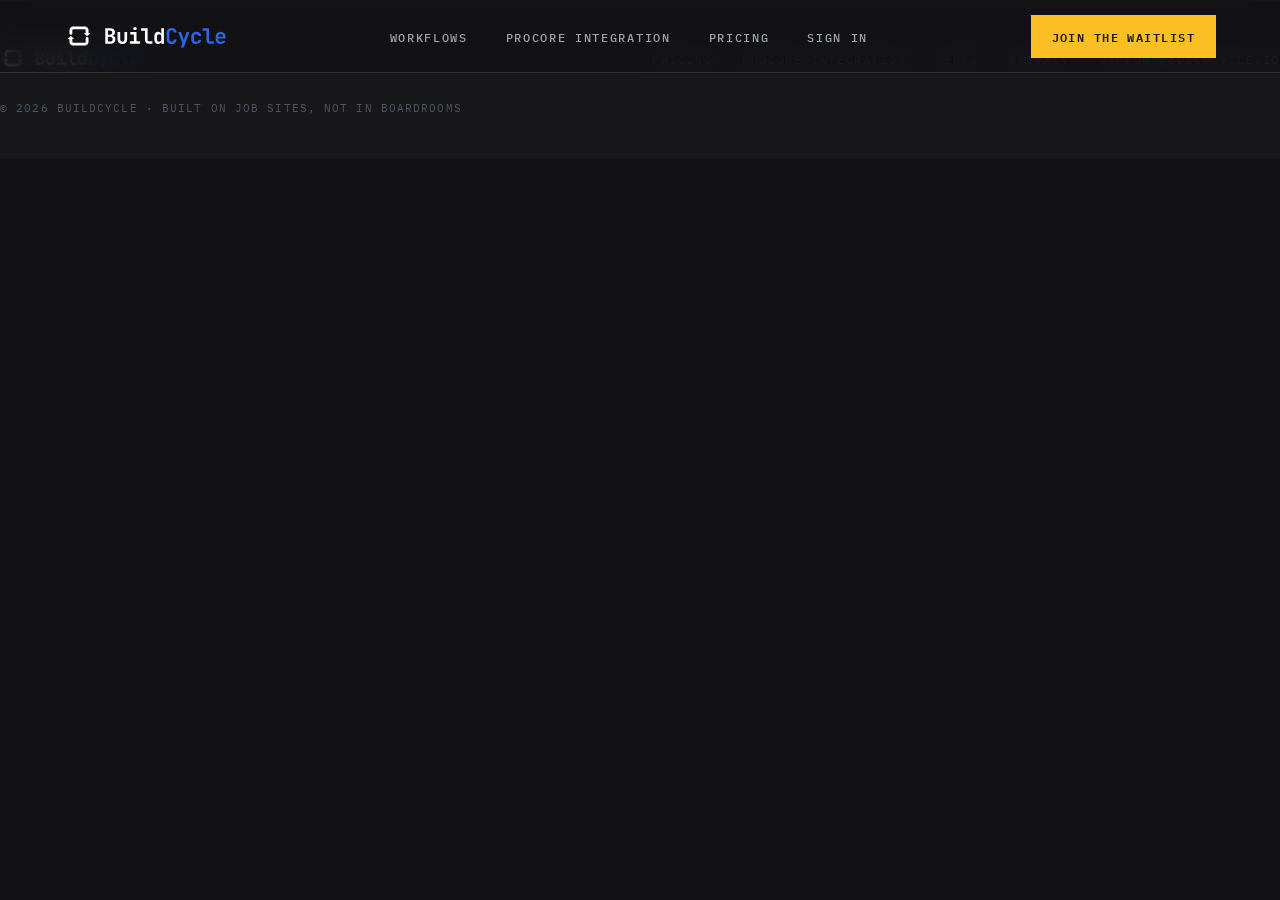
==== _shell.html @ 66adfe09 "site: disable public signup — trial CTAs -> waitlist (#updates) Not ready for public signups (no pri" ====
<!DOCTYPE html>
<!-- ==========================================================================
  BUILDCYCLE SITE SHELL — copy this file to start any sibling page
  (pricing.html, procore-integration.html, terms.html, privacy.html, …)

  HOW TO USE
  1. Copy this file and rename it (e.g. pricing.html).
  2. Replace <title>, meta description, and og:title / og:description.
  3. Replace everything between the PAGE CONTENT markers.
  4. Leave the head block, <header>, <footer>, and the bottom <script> as-is —
     they are shared chrome and must stay identical across pages.

  DESIGN RULES (system of record: _direction-b-reference.html + styles.css)
  - Anything on solid yellow (--yellow) uses --ink (#1C1C1E). Never white.
  - Hazard stripes (.hazard) are used sparingly — not a general divider.
  - Display type: Big Shoulders 800/900, uppercase. Stencil (Saira Stencil
    One) only for stamps/numbers. Mono (IBM Plex Mono) for tags and nav.
  - Dark sections: .sec-dark.sec-pad — light sections: .sec-concrete.sec-pad
  - Section headers: .sec-head (add .sec-head--dark on dark backgrounds).
  - First section needs top padding clear of the fixed 72px header, e.g.
    style="padding-top: calc(var(--nav-h) + 64px)" or use a hero-style block.
========================================================================== -->
<html lang="en">
<head>
<meta charset="UTF-8">
<meta name="viewport" content="width=device-width, initial-scale=1.0">

<!-- PER-PAGE: title + descriptions -->
<title>PAGE TITLE — BuildCycle</title>
<meta name="description" content="PAGE DESCRIPTION">
<meta property="og:title" content="PAGE TITLE — BuildCycle">
<meta property="og:description" content="PAGE DESCRIPTION">
<meta property="og:type" content="website">

<!-- SHARED: fonts + stylesheet (do not modify) -->
<link rel="preconnect" href="https://fonts.googleapis.com">
<link rel="preconnect" href="https://fonts.gstatic.com" crossorigin>
<link href="https://fonts.googleapis.com/css2?family=Big+Shoulders:opsz,wght@10..72,500;10..72,700;10..72,800;10..72,900&family=Archivo:ital,wght@0,400;0,500;0,600;0,700;1,400&family=IBM+Plex+Mono:wght@400;500;600&family=Saira+Stencil+One&display=swap" rel="stylesheet">
<link rel="stylesheet" href="/styles.css">

<!-- PER-PAGE: small page-specific styles only; shared styles go in styles.css
<style>
</style>
-->
<link rel="icon" type="image/png" sizes="32x32" href="/favicon-32.png">
<link rel="icon" type="image/png" sizes="16x16" href="/favicon-16.png">
<link rel="icon" type="image/svg+xml" href="/favicon.svg">
<link rel="shortcut icon" href="/favicon.ico">
<link rel="apple-touch-icon" sizes="180x180" href="/apple-touch-icon.png">
<link rel="manifest" href="/site.webmanifest">
<meta name="theme-color" content="#15171A">
</head>
<body>

<!-- ================= SHARED NAV (do not modify) ================= -->
<header>
  <div class="wrap nav">
    <a class="wordmark" href="/"><img src="/assets/buildcycle-inverse.svg" alt="BuildCycle"></a>
    <ul class="nav-links">
      <li><a href="/#work">Workflows</a></li>
      <li><a href="/procore-integration.html">Procore Integration</a></li>
      <li><a href="/pricing.html">Pricing</a></li>
      <li><a href="https://app.buildcycle.io">Sign in</a></li>
    </ul>
    <a class="nav-cta" href="/#updates">Join the waitlist</a>
    <button class="nav-burger" type="button" aria-expanded="false" aria-controls="nav-menu" aria-label="Menu">Menu</button>
  </div>
  <ul class="nav-menu" id="nav-menu">
    <li><a href="/#work">Workflows</a></li>
    <li><a href="/procore-integration.html">Procore Integration</a></li>
    <li><a href="/pricing.html">Pricing</a></li>
    <li><a href="https://app.buildcycle.io">Sign in</a></li>
  </ul>
</header>

<!-- PAGE CONTENT -->
<!-- Replace this block. Example skeleton:

<section class="sec-dark sec-pad" style="padding-top: calc(var(--nav-h) + 80px);">
  <div class="wrap">
    <div class="sec-head sec-head--dark rv in">
      <div>
        <span class="tag"><b>SEC. 01</b> &nbsp;/&nbsp; Eyebrow text</span>
        <h2>Page heading.<br><span class="pale">Outlined line.</span></h2>
      </div>
      <p>Short side paragraph, ~36ch max.</p>
    </div>
    ... page body ...
  </div>
</section>

-->
<!-- /PAGE CONTENT -->

<!-- ================= SHARED FOOTER (do not modify) ================= -->
<footer>
  <div class="wrap foot">
    <a class="wordmark" href="/"><img src="/assets/buildcycle-inverse.svg" alt="BuildCycle"></a>
    <ul class="foot-links">
      <li><a href="/pricing.html">Pricing</a></li>
      <li><a href="/procore-integration.html">Procore Integration</a></li>
      <li><a href="/terms.html">Terms</a></li>
      <li><a href="/privacy.html">Privacy</a></li>
      <li><a href="mailto:support@buildcycle.io">support@buildcycle.io</a></li>
    </ul>
    <span class="foot-legal">&copy; 2026 BuildCycle &middot; Built on job sites, not in boardrooms</span>
  </div>
</footer>

<!-- ================= SHARED JS: reveals + mobile nav (do not modify) ================= -->
<script>
// Scroll reveals — add class="rv" (+ rv-d1/d2/d3 for stagger) to elements
const io = new IntersectionObserver((entries) => {
  for (const e of entries) if (e.isIntersecting) { e.target.classList.add('in'); io.unobserve(e.target); }
}, { threshold: 0.15, rootMargin: '0px 0px -40px 0px' });
document.querySelectorAll('.rv:not(.in)').forEach(el => io.observe(el));

// Mobile nav
const burger = document.querySelector('.nav-burger');
const menu = document.getElementById('nav-menu');
burger.addEventListener('click', () => {
  const open = menu.classList.toggle('open');
  burger.setAttribute('aria-expanded', String(open));
});
menu.addEventListener('click', (e) => {
  if (e.target.tagName === 'A') { menu.classList.remove('open'); burger.setAttribute('aria-expanded', 'false'); }
});
</script>

</body>
</html>
---- styles.css ----
/* ==========================================================================
   BUILDCYCLE MARKETING SITE — SHARED STYLESHEET
   Design system of record: _direction-b-reference.html ("Hi-Vis")
   Near-black steel · one hazard-yellow punch · stamped status plates
   Big Shoulders (display) · Archivo (body) · IBM Plex Mono (tags) ·
   Saira Stencil One (stamps — sparing)
   RULE: anything sitting on solid yellow uses --ink (#1C1C1E). Never white.
   ========================================================================== */

/* ---------------------------------------------------------------- tokens */
:root{
  /* hi-vis punch */
  --yellow:      #FBBF24;
  --yellow-hot:  #FDE047;
  --amber:       #F59E0B;

  /* drafting blue — brand accent (Procore / integration) */
  --blue:        #2D64E8;
  --blue-dark:   #1E4FC4;

  /* steel grays */
  --steel:       #374151;
  --steel-light: #4B5563;
  --steel-dark:  #1F2937;
  --grey-mid:    #9CA3AF;

  /* near-blacks + lights */
  --ink:         #1C1C1E;   /* the only text color allowed on solid yellow */
  --black:       #121214;
  --black-soft:  #18181B;
  --concrete:    #ECECE8;
  --concrete-lt: #F5F5F1;
  --paper:       #FFFFFF;
  --bone:        #E7E5E0;

  /* semantic */
  --ok-green:    #4ADE80;
  --hairline-d:  rgba(255,255,255,.12);
  --hairline-l:  rgba(28,28,30,.14);

  /* type stacks */
  --disp:    "Big Shoulders", sans-serif;
  --body:    "Archivo", sans-serif;
  --mono:    "IBM Plex Mono", monospace;
  --stencil: "Saira Stencil One", sans-serif;

  /* layout */
  --gutter: clamp(20px, 5vw, 80px);
  --maxw: 1320px;
  --nav-h: 72px;
}

/* ---------------------------------------------------------------- base */
*{ margin:0; padding:0; box-sizing:border-box; }
html{ scroll-behavior:smooth; }
body{
  font-family: var(--body);
  background: var(--black);
  color: var(--bone);
  -webkit-font-smoothing: antialiased;
  text-rendering: optimizeLegibility;
  overflow-x: hidden;
}
::selection{ background: var(--yellow); color: var(--ink); }
img{ max-width:100%; display:block; }
[id]{ scroll-margin-top: calc(var(--nav-h) + 16px); }

a:focus-visible, button:focus-visible, input:focus-visible{
  outline: 2px solid var(--yellow);
  outline-offset: 3px;
}

.wrap{ max-width: var(--maxw); margin: 0 auto; padding: 0 var(--gutter); }

/* ---------------------------------------------------------------- type */
h1, .h1{
  font-family: var(--disp);
  font-weight: 900;
  font-size: clamp(48px, 8.6vw, 132px);
  line-height: .9;
  letter-spacing: .005em;
  text-transform: uppercase;
  color: #fff;
}
h2, .h2{
  font-family: var(--disp);
  font-weight: 900;
  font-size: clamp(40px, 5.6vw, 84px);
  line-height: .92;
  text-transform: uppercase;
  letter-spacing: .005em;
  color: var(--ink);
}
h2 .pale, .h2 .pale{ color: transparent; -webkit-text-stroke: 1.6px var(--steel); }
h3, .h3{
  font-family: var(--disp);
  font-weight: 800;
  font-size: 31px;
  line-height: 1;
  text-transform: uppercase;
  letter-spacing: .02em;
}

/* mono tag / eyebrow */
.tag{
  font-family: var(--mono);
  font-size: 11px;
  font-weight: 600;
  letter-spacing: .22em;
  text-transform: uppercase;
}

/* mono microcopy with yellow diamond bullet */
.micro{
  font-family: var(--mono);
  font-size: 12px; letter-spacing: .1em; text-transform: uppercase;
  color: var(--grey-mid);
  display:flex; align-items:center; gap:9px;
}
.micro::before{
  content:""; width: 7px; height: 7px; background: var(--yellow);
  transform: rotate(45deg); flex: none;
}

/* ------------------------------------------------------ hazard trim */
/* Use sparingly: hero base edge + procore band. Not a general divider. */
.hazard{
  height: 10px;
  background: repeating-linear-gradient(
    -45deg,
    var(--yellow) 0 18px,
    var(--ink) 18px 36px
  );
}
.hazard--thin{ height: 6px; }

/* ================================================================== NAV */
header{
  position: fixed; inset: 0 0 auto 0; z-index: 100;
  background: rgba(18,18,20,.82);
  backdrop-filter: blur(14px);
  -webkit-backdrop-filter: blur(14px);
  border-bottom: 1px solid var(--hairline-d);
}
.nav{
  display:flex; align-items:center; justify-content:space-between;
  gap: 18px;
  height: var(--nav-h);
}
.wordmark{
  display:flex; align-items:center;
  text-decoration: none;
  line-height: 0;
}
.wordmark img{
  height: 30px; width: auto; display: block;
}
.nav-links{ display:flex; gap: 38px; list-style:none; align-items:center; }
.nav-links a{
  font-family: var(--mono);
  font-size: 12px; font-weight: 500;
  letter-spacing: .14em; text-transform: uppercase;
  color: var(--grey-mid); text-decoration: none;
  transition: color .18s ease;
}
.nav-links a:hover{ color: var(--yellow); }
.nav-cta{
  font-family: var(--mono); font-size: 12px; font-weight: 600;
  letter-spacing: .12em; text-transform: uppercase;
  color: var(--ink) !important;
  background: var(--yellow);
  padding: 11px 20px 10px;
  text-decoration: none;
  border: 1px solid var(--yellow);
  white-space: nowrap;
  transition: background .18s ease;
}
.nav-cta:hover{ background: var(--yellow-hot); }

/* mobile disclosure menu */
.nav-burger{
  display:none;
  background:none; border:1px solid var(--hairline-d);
  color:#fff; cursor:pointer;
  flex: none;
  width: 42px; height: 42px;
  font-size: 0;
  position: relative;
}
.nav-burger::before, .nav-burger::after{
  content:""; position:absolute; left: 11px; right: 11px; height: 2px;
  background: var(--yellow);
  transition: transform .2s ease, top .2s ease, bottom .2s ease;
}
.nav-burger::before{ top: 15px; }
.nav-burger::after{ bottom: 15px; }
.nav-burger[aria-expanded="true"]::before{ top: 19px; transform: rotate(45deg); }
.nav-burger[aria-expanded="true"]::after{ bottom: 21px; transform: rotate(-45deg); }
.nav-menu{
  display:none;
  border-top: 1px solid var(--hairline-d);
  background: var(--black-soft);
  list-style:none;
  padding: 8px 0 14px;
}
.nav-menu.open{ display:block; }
.nav-menu a{
  display:block;
  font-family: var(--mono); font-size: 13px; font-weight: 500;
  letter-spacing: .14em; text-transform: uppercase;
  color: var(--bone); text-decoration:none;
  padding: 14px var(--gutter);
  border-bottom: 1px dashed var(--hairline-d);
}
.nav-menu a:hover{ color: var(--yellow); }

/* ================================================================ buttons */
.btn-primary{
  position: relative;
  font-family: var(--disp);
  font-weight: 800;
  font-size: 21px;
  letter-spacing: .06em;
  text-transform: uppercase;
  color: var(--ink);
  background: var(--yellow);
  text-decoration: none;
  padding: 19px 34px 17px;
  display: inline-block;
  border: 0; cursor: pointer;
  box-shadow: 7px 7px 0 0 var(--steel);
  transition: transform .15s ease, box-shadow .15s ease, background .15s ease;
}
.btn-primary:hover{
  background: var(--yellow-hot);
  transform: translate(2px, 2px);
  box-shadow: 4px 4px 0 0 var(--steel);
}
.btn-primary:active{ transform: translate(6px,6px); box-shadow: 0 0 0 0 var(--steel); }

/* mono outline button (dark surfaces) */
.btn-ghost{
  font-family: var(--mono); font-size: 12.5px; font-weight: 600;
  letter-spacing: .14em; text-transform: uppercase; text-align:center;
  text-decoration:none; display:inline-block; cursor:pointer;
  padding: 15px 22px 14px;
  color: #fff; background: transparent; border: 1px solid var(--steel-light);
  transition: border-color .18s ease, color .18s ease;
}
.btn-ghost:hover{ border-color: var(--yellow); color: var(--yellow); }

/* =========================================================== sections */
/* dark blueprint-grid section (hero, pricing) */
.sec-dark{
  background:
    repeating-linear-gradient(0deg,  transparent 0 95px, rgba(255,255,255,.04) 95px 96px),
    repeating-linear-gradient(90deg, transparent 0 95px, rgba(255,255,255,.04) 95px 96px),
    var(--black);
}
/* light concrete section with angled top */
.sec-concrete{
  background:
    repeating-linear-gradient(0deg,  transparent 0 95px, rgba(28,28,30,.05) 95px 96px),
    repeating-linear-gradient(90deg, transparent 0 95px, rgba(28,28,30,.05) 95px 96px),
    var(--concrete);
  color: var(--ink);
}
.sec-pad{ padding: clamp(80px, 9vw, 150px) 0; }

/* section header: eyebrow tag + display head + side paragraph */
.sec-head{
  display:flex; align-items:flex-end; justify-content:space-between;
  gap: 40px; margin-bottom: clamp(48px, 5vw, 80px);
  flex-wrap: wrap;
}
.sec-head .tag{ color: var(--steel-light); display:block; margin-bottom: 18px; }
.sec-head .tag b{ color: var(--amber); font-weight:600; }
.sec-head p{
  max-width: 36ch; font-size: 16px; line-height: 1.6; color: var(--steel);
  padding-bottom: 8px;
}
/* dark-section variants */
.sec-head--dark h2{ color:#fff; }
.sec-head--dark h2 .pale{ -webkit-text-stroke: 1.6px var(--steel-light); }
.sec-head--dark .tag{ color: var(--grey-mid); }
.sec-head--dark p{ color: var(--grey-mid); }

/* ====================================================== stamped plates */
/* Status plate: mono ID + summary + stencil stamp. Yellow = pending-ish,
   green = done. Use .plate-stack for the tilted pile on a yellow slab. */
.plate{
  position: relative; z-index: 1;
  background: var(--black-soft);
  border: 1px solid rgba(255,255,255,.14);
  border-left: 5px solid var(--yellow);
  padding: 17px 22px 15px;
  display:flex; align-items:baseline; justify-content:space-between; gap: 18px;
  box-shadow: 0 18px 40px rgba(0,0,0,.45);
}
.plate-id{
  font-family: var(--mono); font-size: 12.5px; font-weight: 600;
  letter-spacing: .14em; color: #fff; text-transform: uppercase;
  white-space: nowrap;
}
.plate-id em{ font-style: normal; color: var(--grey-mid); }
.plate-stamp{
  font-family: var(--stencil);
  font-size: 15px;
  letter-spacing: .12em;
  text-transform: uppercase;
  color: var(--yellow);
  white-space: nowrap;
}
.plate-stamp.ok{ color: var(--ok-green); }
.plate-sum{
  font-family: var(--mono); font-size: 12px; color: var(--grey-mid);
  letter-spacing: .06em; white-space:nowrap;
}

/* tilted stack on a yellow slab (hero right) */
.plate-stack{ position: relative; padding: 30px 0 8px; }
.plate-stack::before{
  content:"";
  position:absolute; inset: -8px -26px 22px 34px;
  background: var(--yellow);
  clip-path: polygon(0 9%, 100% 0, 100% 91%, 0 100%);
  z-index: 0;
}
.plate-stack .plate{ margin-bottom: 14px; }
.plate-stack .plate:nth-child(1){ transform: rotate(-1.2deg) translateX(-14px); }
.plate-stack .plate:nth-child(2){ transform: rotate(.6deg)  translateX(10px); }
.plate-stack .plate:nth-child(3){ transform: rotate(-.5deg) translateX(-4px); }
.plate-stack .plate:nth-child(4){ transform: rotate(1deg)   translateX(16px); }

/* ================================================================= hero */
.hero{
  position: relative;
  padding: calc(var(--nav-h) + clamp(56px, 8vw, 104px)) 0 0;
  background:
    linear-gradient(rgba(18,18,20,0) 0%, rgba(18,18,20,.55) 100%),
    repeating-linear-gradient(0deg,   transparent 0 95px, rgba(255,255,255,.045) 95px 96px),
    repeating-linear-gradient(90deg,  transparent 0 95px, rgba(255,255,255,.045) 95px 96px),
    var(--black);
  overflow: hidden;
}
.hero-ghost{
  position:absolute; right:-1.5vw; top: 86px;
  font-family: var(--stencil);
  font-size: clamp(120px, 22vw, 320px);
  line-height: .8;
  color: transparent;
  -webkit-text-stroke: 1px rgba(255,255,255,.07);
  user-select:none; pointer-events:none;
  letter-spacing: -.01em;
}
.hero-grid{
  position: relative;
  display: grid;
  grid-template-columns: minmax(0, 7.2fr) minmax(0, 4.8fr);
  gap: clamp(40px, 5vw, 80px);
  align-items: end;
  padding-bottom: clamp(64px, 7vw, 110px);
}
.hero-eyebrow{
  display:inline-flex; align-items:center; gap:12px;
  color: var(--yellow);
  margin-bottom: 34px;
}
.hero-eyebrow::before{
  content:""; width: 30px; height: 10px;
  background: var(--yellow);
  clip-path: polygon(0 0, 100% 0, calc(100% - 6px) 100%, 0 100%);
  flex: none;
}
h1 .row{ display:block; }
h1 .yel{
  color: var(--ink);
  background: var(--yellow);
  display:inline-block;
  padding: 2px 18px 0 14px;
  margin: 6px 0;
  clip-path: polygon(0 0, 100% 0, calc(100% - 14px) 100%, 0 100%);
}
h1 .ghosted{
  color: transparent;
  -webkit-text-stroke: 2px rgba(255,255,255,.85);
}
.hero-sub{
  max-width: 56ch;
  margin-top: 36px;
  font-size: 17.5px;
  line-height: 1.65;
  color: #B9BCC2;
}
.hero-sub strong{ color:#fff; font-weight:600; }
.hero-sub .y{ color: var(--yellow); font-weight: 600; }
.hero-actions{ margin-top: 42px; display:flex; align-items:center; gap: 26px; flex-wrap:wrap; }

/* ================================================================ ticker */
.ticker-wrap{
  background: var(--steel-dark);
  border-top: 1px solid var(--hairline-d);
  border-bottom: 1px solid var(--hairline-d);
  overflow: hidden;
  padding: 15px 0;
}
.ticker{
  display:flex; gap: 0; width:max-content;
  animation: tick 36s linear infinite;
}
.ticker span{
  font-family: var(--mono); font-size: 12.5px; font-weight: 500;
  letter-spacing: .2em; text-transform: uppercase;
  color: var(--grey-mid);
  padding: 0 34px;
  display:flex; align-items:center; gap: 34px;
  white-space: nowrap;
}
.ticker span::after{ content:"▰"; color: var(--yellow); font-size: 9px; }
@keyframes tick{ to{ transform: translateX(-50%); } }

/* ============================================================== features */
.features{
  clip-path: polygon(0 0, 100% 38px, 100% 100%, 0 100%);
  margin-top: -38px;
  position: relative;
  padding: clamp(90px, 9vw, 140px) 0 clamp(100px, 9vw, 150px);
}
.feat-grid{
  display:grid; grid-template-columns: repeat(3, 1fr);
  gap: 22px;
}
.card{
  background: var(--paper);
  border: 1px solid var(--hairline-l);
  padding: 34px 30px 36px;
  position: relative;
  display:flex; flex-direction:column;
  transition: transform .22s ease, box-shadow .22s ease;
}
.card::before{
  content:"";
  position:absolute; top:0; left:0; right:100%; height: 5px;
  background: var(--yellow);
  transition: right .3s cubic-bezier(.7,0,.2,1);
}
.card:hover{ transform: translate(-3px,-3px); box-shadow: 8px 8px 0 0 var(--yellow); }
.card:hover::before{ right: 0; }
.card-num{
  font-family: var(--stencil);
  font-size: 64px;
  line-height: 1;
  color: transparent;
  -webkit-text-stroke: 1.5px var(--ink);
  margin-bottom: 26px;
  transition: color .25s ease;
}
.card:hover .card-num{ color: var(--yellow); -webkit-text-stroke: 1.5px var(--ink); }
.card h3{ margin-bottom: 16px; }
.card > p{
  font-size: 14.5px; line-height: 1.6; color: var(--steel);
  margin-bottom: 24px;
}
.spec{
  list-style:none;
  margin-top: auto;
  border-top: 1px dashed var(--hairline-l);
}
.spec li{
  font-family: var(--mono);
  font-size: 12px; font-weight: 500;
  letter-spacing: .07em; text-transform: uppercase;
  color: var(--steel-dark);
  padding: 11px 0 10px;
  border-bottom: 1px dashed var(--hairline-l);
  display:flex; gap: 12px; align-items:baseline;
}
.spec li::before{ content:"+"; color: var(--amber); font-weight:600; flex:none; }

/* ========================================================== procore band */
.procore{
  background: var(--blue);
  color: var(--paper);
  position: relative;
}
.procore-inner{
  display:flex; align-items:center; justify-content:space-between;
  gap: 36px; padding: 34px 0;
  flex-wrap: wrap;
}
.procore-line{
  font-family: var(--disp);
  font-weight: 800;
  font-size: clamp(24px, 2.4vw, 34px);
  text-transform: uppercase;
  letter-spacing: .025em;
  line-height: 1.05;
  color: var(--paper);
  display:flex; align-items:center; gap: 22px;
  flex-wrap: wrap;
}
.procore-line .sync{
  font-family: var(--stencil);
  font-size: .82em;
  border: 2.5px solid var(--paper);
  padding: 4px 12px 2px;
  white-space: nowrap;
}
.procore-note{
  font-family: var(--mono);
  font-size: 12.5px; font-weight: 600;
  letter-spacing: .12em; text-transform: uppercase;
  color: var(--paper);
  display:flex; align-items:center; gap: 12px;
  white-space: nowrap;
}
.procore-note::before{ content:"⇄"; font-size: 17px; }
.procore a{ color: var(--paper); }

/* ============================================================== pricing */
.tiers{
  display:grid;
  grid-template-columns: repeat(3, 1fr);
  gap: 22px;
  align-items: stretch;
}
.tier{
  background: var(--black-soft);
  border: 1px solid var(--hairline-d);
  padding: 36px 32px 34px;
  display:flex; flex-direction:column;
  position: relative;
  transition: border-color .2s ease, transform .2s ease;
}
.tier:hover{ border-color: rgba(251,191,36,.5); }
.tier-name{
  font-family: var(--disp); font-weight: 800; font-size: 26px;
  text-transform: uppercase; letter-spacing: .04em; color:#fff;
}
.tier-scope{
  font-family: var(--mono); font-size: 11.5px; letter-spacing: .14em;
  text-transform: uppercase; color: var(--grey-mid);
  margin: 8px 0 30px;
}
.tier-price{
  font-family: var(--disp); font-weight: 900; color:#fff;
  font-size: 64px; line-height: 1; letter-spacing: .01em;
  display:flex; align-items:baseline; gap: 8px;
}
.tier-price small{
  font-family: var(--mono); font-size: 13px; font-weight: 500;
  color: var(--grey-mid); letter-spacing: .08em;
}
.tier-feats{
  list-style:none; margin: 30px 0 34px;
  border-top: 1px dashed var(--hairline-d);
}
.tier-feats li{
  font-family: var(--mono); font-size: 12px; letter-spacing: .06em;
  text-transform: uppercase; color: #C8CBD1;
  padding: 11px 0 10px; border-bottom: 1px dashed var(--hairline-d);
  display:flex; gap:12px; align-items:baseline;
}
.tier-feats li::before{ content:"+"; color: var(--yellow); flex:none; }
.tier-cta{
  margin-top:auto;
  font-family: var(--mono); font-size: 12.5px; font-weight: 600;
  letter-spacing: .14em; text-transform: uppercase; text-align:center;
  text-decoration:none;
  padding: 15px 10px 14px;
  color: #fff; border: 1px solid var(--steel-light);
  transition: all .18s ease;
}
.tier-cta:hover{ border-color: var(--yellow); color: var(--yellow); }

/* featured tier — solid yellow: everything on it must be --ink */
.tier--hot{
  background: var(--yellow);
  border: 1px solid var(--yellow);
  transform: translateY(-14px);
}
.tier--hot:hover{ transform: translateY(-17px); }
.tier--hot .tier-name,
.tier--hot .tier-price{ color: var(--ink); }
.tier--hot .tier-scope{ color: rgba(28,28,30,.65); }
.tier--hot .tier-price small{ color: rgba(28,28,30,.65); }
.tier--hot .tier-feats{ border-top-color: rgba(28,28,30,.25); }
.tier--hot .tier-feats li{ color: var(--ink); border-bottom-color: rgba(28,28,30,.25); }
.tier--hot .tier-feats li::before{ color: var(--ink); }
.tier--hot .tier-cta{
  background: var(--ink); color: var(--yellow); border-color: var(--ink);
}
.tier--hot .tier-cta:hover{ background: var(--steel-dark); color: var(--yellow-hot); }
.tier-flag{
  position:absolute; top: -13px; left: 28px;
  background: var(--ink); color: var(--yellow);
  font-family: var(--stencil); font-size: 12px;
  letter-spacing: .18em; text-transform: uppercase;
  padding: 6px 14px 4px;
}
.pricing-foot{
  margin-top: 46px;
  display:flex; align-items:center; justify-content:center; gap: 16px;
  font-family: var(--mono); font-size: 12.5px; letter-spacing: .12em;
  text-transform: uppercase; color: var(--grey-mid);
  text-align:center; flex-wrap:wrap;
}
.pricing-foot b{ color: var(--yellow); font-weight: 600; }
.pricing-foot::before, .pricing-foot::after{
  content:""; height:1px; width: 70px; background: var(--hairline-d);
}

/* ======================================================== email capture */
.signup{
  background: var(--black-soft);
  border-top: 1px solid var(--hairline-d);
  padding: clamp(64px, 7vw, 100px) 0;
}
.signup-inner{
  display:grid;
  grid-template-columns: minmax(0, 1fr) minmax(0, 1.1fr);
  gap: clamp(32px, 5vw, 72px);
  align-items: center;
}
.signup .tag{ color: var(--grey-mid); display:block; margin-bottom: 16px; }
.signup .tag b{ color: var(--amber); font-weight: 600; }
.signup h2{
  color:#fff;
  font-size: clamp(34px, 3.6vw, 52px);
}
.signup-copy p{
  margin-top: 18px;
  font-size: 15px; line-height: 1.65; color: var(--grey-mid);
  max-width: 44ch;
}
.signup-form{
  display:flex; gap: 12px; flex-wrap: wrap;
}
.signup-input{
  flex: 1 1 260px;
  font-family: var(--mono);
  font-size: 14px;
  letter-spacing: .04em;
  color: #fff;
  background: var(--black);
  border: 1px solid var(--steel-light);
  border-left: 5px solid var(--yellow);
  padding: 16px 18px 15px;
  min-width: 0;
}
.signup-input::placeholder{ color: var(--steel-light); }
.signup-input:focus{ outline: 2px solid var(--yellow); outline-offset: 2px; border-color: var(--yellow); }
.signup-btn{
  flex: none;
  font-family: var(--mono); font-size: 12.5px; font-weight: 600;
  letter-spacing: .14em; text-transform: uppercase;
  color: var(--ink);
  background: var(--yellow);
  border: 1px solid var(--yellow);
  padding: 16px 26px 15px;
  cursor: pointer;
  transition: background .18s ease;
}
.signup-btn:hover{ background: var(--yellow-hot); }
.signup-btn:disabled{ opacity: .6; cursor: wait; }
.signup-err{
  display:none;
  width: 100%;
  font-family: var(--mono); font-size: 12px; letter-spacing: .08em;
  text-transform: uppercase;
  color: #F87171;
  margin-top: 4px;
}
.signup-err.show{ display:block; }
/* success state: stamped plate */
.signup-done{
  display:none;
  align-items:baseline;
}
.signup-done.show{ display:flex; }
.signup-done .plate-stamp{ font-size: 18px; }

/* ================================================================ footer */
footer{
  background: var(--black-soft);
  border-top: 1px solid var(--hairline-d);
}
.foot{
  display:flex; align-items:center; justify-content:space-between;
  gap: 30px; padding: 44px 0;
  flex-wrap:wrap;
}
.foot .wordmark img{ height: 26px; }
.foot-links{ display:flex; gap: 30px; list-style:none; flex-wrap: wrap; }
.foot-links a{
  font-family: var(--mono); font-size: 11.5px; letter-spacing: .14em;
  text-transform: uppercase; color: var(--grey-mid); text-decoration:none;
  transition: color .18s ease;
}
.foot-links a:hover{ color: var(--yellow); }
.foot-legal{
  font-family: var(--mono); font-size: 11px; letter-spacing: .1em;
  text-transform: uppercase; color: var(--steel-light);
}

/* =============================================================== reveals */
.rv{ opacity:0; transform: translateY(26px); transition: opacity .7s ease, transform .7s cubic-bezier(.2,.7,.2,1); }
.rv.in{ opacity:1; transform:none; }
.rv-d1{ transition-delay:.08s; } .rv-d2{ transition-delay:.16s; } .rv-d3{ transition-delay:.24s; }

/* ============================================================ responsive */
/* tablet / small laptop */
@media (max-width: 1180px){
  .hero-grid{ grid-template-columns: 1fr; }
  .hero-board{ max-width: 640px; }
  .hero-ghost{ top: 40px; }
}
@media (max-width: 1024px){
  .feat-grid, .tiers{ grid-template-columns: 1fr 1fr; }
  .feat-grid .card:last-child{ grid-column: 1 / -1; }
  .tiers .tier--hot{ transform:none; }
  .tiers .tier--hot:hover{ transform:none; }
  .tiers .tier:last-child{ grid-column: 1 / -1; }
  .nav-links{ display:none; }
  .nav-burger{ display:block; }
  .signup-inner{ grid-template-columns: 1fr; }
}
/* large phones / small tablets */
@media (max-width: 768px){
  .feat-grid, .tiers{ grid-template-columns: 1fr; }
  .feat-grid .card:last-child, .tiers .tier:last-child{ grid-column: auto; }
  .sec-head{ flex-direction: column; align-items: flex-start; gap: 20px; }
  .procore-inner{ justify-content: flex-start; padding: 28px 0; }
}
/* phones (390-class) */
@media (max-width: 560px){
  .hero{ padding-top: calc(var(--nav-h) + 44px); }
  .hero-ghost{ font-size: 150px; top: 56px; right: -6vw; }
  .hero-eyebrow{ margin-bottom: 24px; }
  .hero-sub{ font-size: 16px; margin-top: 28px; }
  .hero-actions{ margin-top: 32px; gap: 18px; }
  .btn-primary{ font-size: 18px; padding: 16px 26px 14px; width: 100%; text-align: center; }
  /* plates: let rows wrap, calm the tilt, keep the slab */
  .plate{ flex-wrap: wrap; gap: 6px 18px; padding: 14px 16px 13px; }
  .plate-sum{ order: 3; flex-basis: 100%; white-space: normal; }
  .plate-stack::before{ inset: -8px -10px 22px 18px; }
  .plate-stack .plate:nth-child(1){ transform: rotate(-1deg)  translateX(-4px); }
  .plate-stack .plate:nth-child(2){ transform: rotate(.5deg)  translateX(4px); }
  .plate-stack .plate:nth-child(3){ transform: rotate(-.4deg) translateX(-2px); }
  .plate-stack .plate:nth-child(4){ transform: rotate(.8deg)  translateX(5px); }
  .nav{ height: 64px; }
  :root{ --nav-h: 64px; }
  .wordmark img{ height: 26px; }
  .nav-cta{ padding: 9px 14px 8px; font-size: 11px; }
  .card{ padding: 28px 22px 30px; }
  .tier{ padding: 30px 24px 28px; }
  .tier-price{ font-size: 54px; }
  .pricing-foot::before, .pricing-foot::after{ display:none; }
  .foot{ flex-direction: column; align-items: flex-start; padding: 36px 0; gap: 22px; }
  .signup-btn{ flex: 1 1 100%; }
}

/* ====================================================== reduced motion */
@media (prefers-reduced-motion: reduce){
  html{ scroll-behavior: auto; }
  .ticker{ animation: none; }
  .rv{ opacity: 1; transform: none; transition: none; }
  .card, .card::before, .btn-primary, .tier{ transition: none; }
}
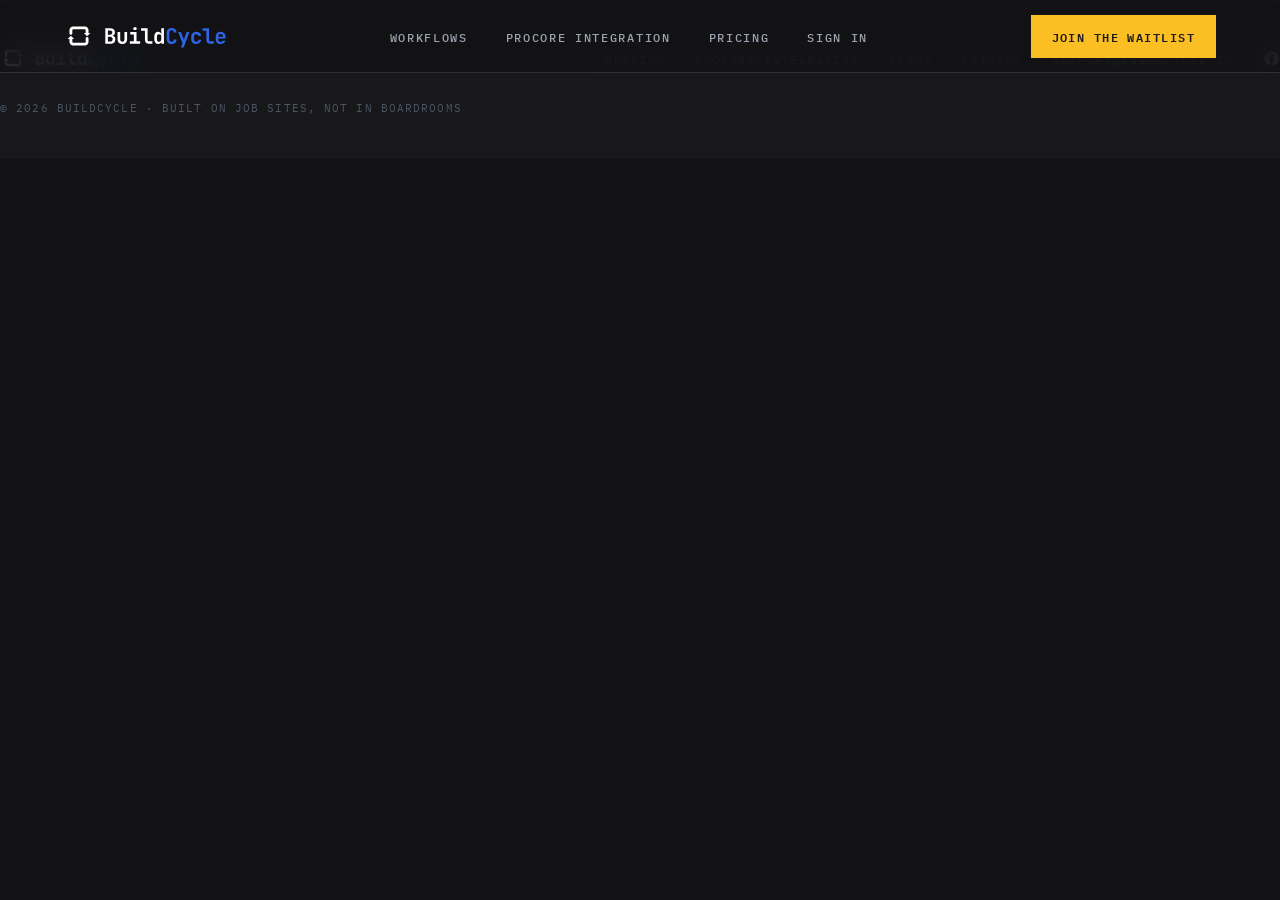
==== commit 5f1a5197: "footer: Facebook icon link across all pages + shell Co-Authored-By: Claude Fable 5 <noreply@anthropi" ====
--- a/_shell.html
+++ b/_shell.html
@@ -102,6 +102,7 @@
       <li><a href="/terms.html">Terms</a></li>
       <li><a href="/privacy.html">Privacy</a></li>
       <li><a href="mailto:support@buildcycle.io">support@buildcycle.io</a></li>
+      <li><a href="https://www.facebook.com/profile.php?id=61592217530657" target="_blank" rel="noopener" aria-label="BuildCycle on Facebook"><svg viewBox="0 0 24 24" aria-hidden="true"><path d="M22 12.06C22 6.5 17.52 2 12 2S2 6.5 2 12.06c0 5.02 3.66 9.18 8.44 9.94v-7.03H7.9v-2.91h2.54V9.85c0-2.5 1.49-3.89 3.77-3.89 1.09 0 2.23.2 2.23.2v2.46h-1.26c-1.24 0-1.63.77-1.63 1.56v1.88h2.78l-.44 2.91h-2.34V22c4.78-.76 8.44-4.92 8.44-9.94Z"/></svg></a></li>
     </ul>
     <span class="foot-legal">&copy; 2026 BuildCycle &middot; Built on job sites, not in boardrooms</span>
   </div>
--- a/styles.css
+++ b/styles.css
@@ -520,7 +520,7 @@
 /* ============================================================== pricing */
 .tiers{
   display:grid;
-  grid-template-columns: repeat(3, 1fr);
+  grid-template-columns: repeat(4, minmax(0,1fr));
   gap: 22px;
   align-items: stretch;
 }
@@ -698,6 +698,8 @@
   transition: color .18s ease;
 }
 .foot-links a:hover{ color: var(--yellow); }
+.foot-links svg{ width:17px; height:17px; display:block; fill:currentColor; }
+.foot-links li:has(svg) a{ display:flex; align-items:center; height:100%; }
 .foot-legal{
   font-family: var(--mono); font-size: 11px; letter-spacing: .1em;
   text-transform: uppercase; color: var(--steel-light);
@@ -706,7 +708,7 @@
 /* =============================================================== reveals */
 .rv{ opacity:0; transform: translateY(26px); transition: opacity .7s ease, transform .7s cubic-bezier(.2,.7,.2,1); }
 .rv.in{ opacity:1; transform:none; }
-.rv-d1{ transition-delay:.08s; } .rv-d2{ transition-delay:.16s; } .rv-d3{ transition-delay:.24s; }
+.rv-d1{ transition-delay:.08s; } .rv-d2{ transition-delay:.16s; } .rv-d3{ transition-delay:.24s; } .rv-d4{ transition-delay:.32s; }
 
 /* ============================================================ responsive */
 /* tablet / small laptop */
@@ -720,7 +722,6 @@
   .feat-grid .card:last-child{ grid-column: 1 / -1; }
   .tiers .tier--hot{ transform:none; }
   .tiers .tier--hot:hover{ transform:none; }
-  .tiers .tier:last-child{ grid-column: 1 / -1; }
   .nav-links{ display:none; }
   .nav-burger{ display:block; }
   .signup-inner{ grid-template-columns: 1fr; }
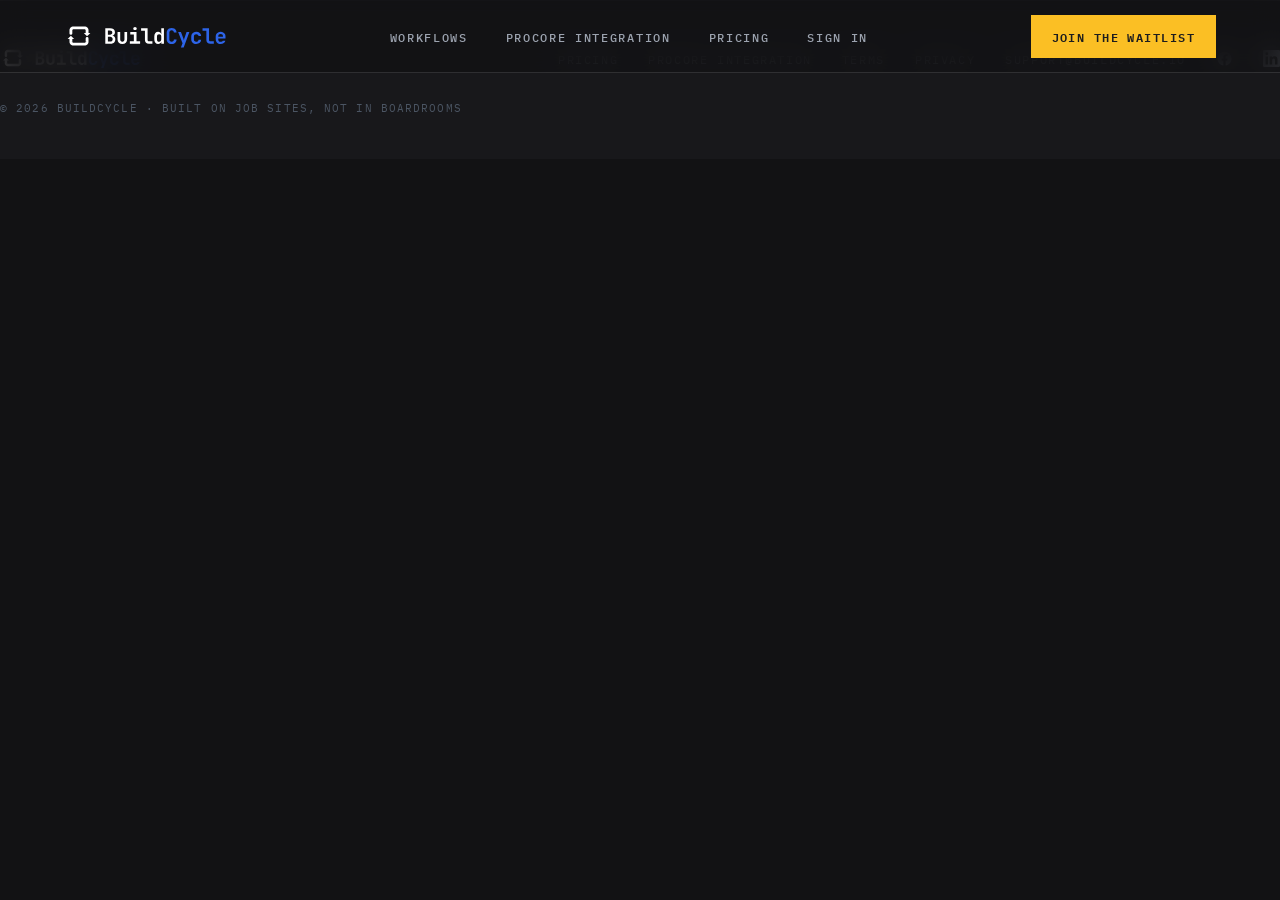
==== commit 3ec1a979: "footer: LinkedIn icon link across all pages + shell Co-Authored-By: Claude Fable 5 <noreply@anthropi" ====
--- a/_shell.html
+++ b/_shell.html
@@ -103,6 +103,7 @@
       <li><a href="/privacy.html">Privacy</a></li>
       <li><a href="mailto:support@buildcycle.io">support@buildcycle.io</a></li>
       <li><a href="https://www.facebook.com/profile.php?id=61592217530657" target="_blank" rel="noopener" aria-label="BuildCycle on Facebook"><svg viewBox="0 0 24 24" aria-hidden="true"><path d="M22 12.06C22 6.5 17.52 2 12 2S2 6.5 2 12.06c0 5.02 3.66 9.18 8.44 9.94v-7.03H7.9v-2.91h2.54V9.85c0-2.5 1.49-3.89 3.77-3.89 1.09 0 2.23.2 2.23.2v2.46h-1.26c-1.24 0-1.63.77-1.63 1.56v1.88h2.78l-.44 2.91h-2.34V22c4.78-.76 8.44-4.92 8.44-9.94Z"/></svg></a></li>
+      <li><a href="https://www.linkedin.com/company/136126540" target="_blank" rel="noopener" aria-label="BuildCycle on LinkedIn"><svg viewBox="0 0 24 24" aria-hidden="true"><path d="M20.45 20.45h-3.55v-5.57c0-1.33-.03-3.04-1.85-3.04-1.86 0-2.14 1.45-2.14 2.94v5.67H9.35V9h3.41v1.56h.05c.48-.9 1.64-1.85 3.37-1.85 3.6 0 4.27 2.37 4.27 5.46v6.28zM5.34 7.43a2.06 2.06 0 1 1 0-4.12 2.06 2.06 0 0 1 0 4.12zM7.12 20.45H3.56V9h3.56v11.45zM22.22 0H1.77C.79 0 0 .77 0 1.72v20.55C0 23.22.79 24 1.77 24h20.45c.98 0 1.78-.78 1.78-1.73V1.72C24 .77 23.2 0 22.22 0z"/></svg></a></li>
     </ul>
     <span class="foot-legal">&copy; 2026 BuildCycle &middot; Built on job sites, not in boardrooms</span>
   </div>
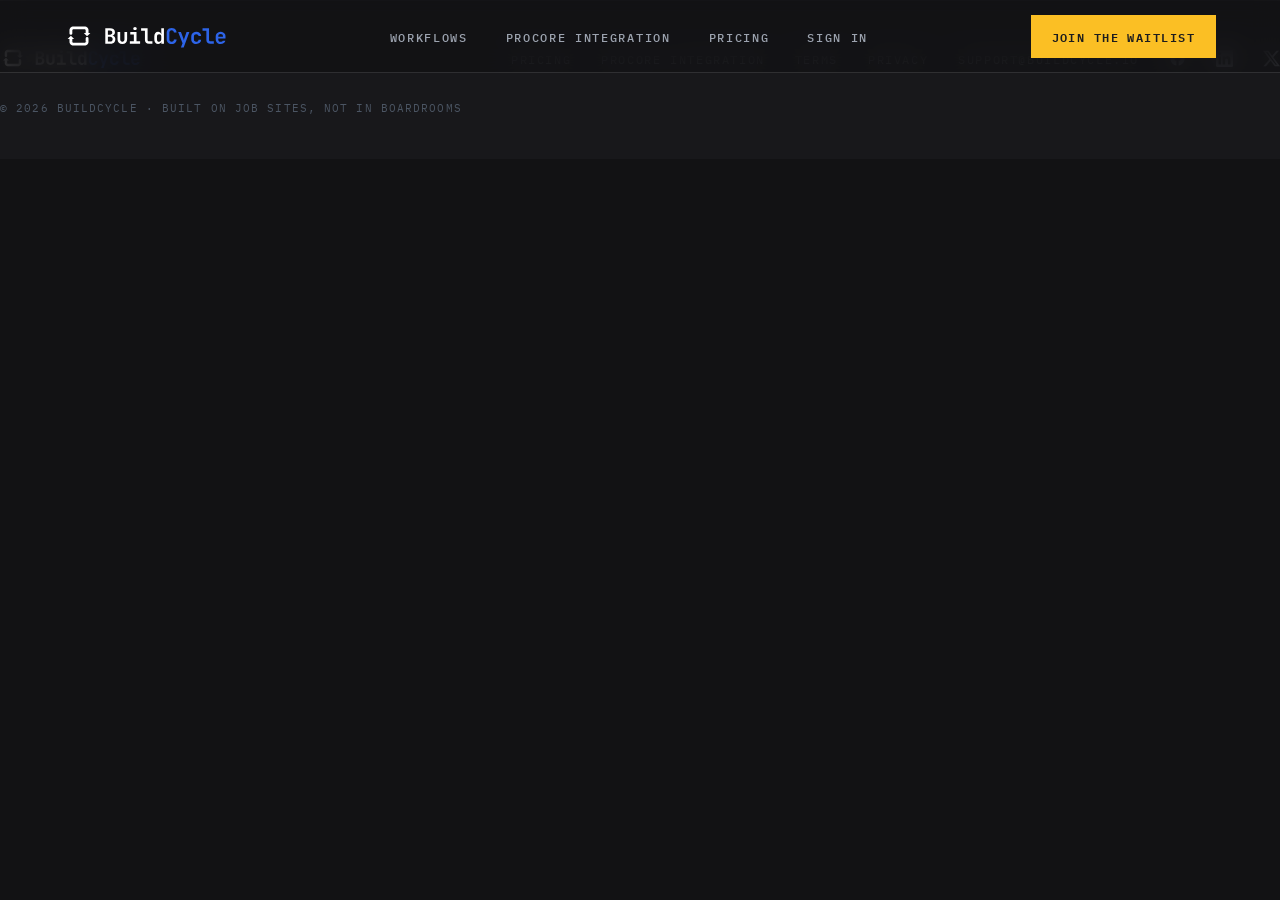
==== commit 7943d001: "footer: X icon link across all pages + shell Co-Authored-By: Claude Fable 5 <noreply@anthropic.com>" ====
--- a/_shell.html
+++ b/_shell.html
@@ -103,7 +103,8 @@
       <li><a href="/privacy.html">Privacy</a></li>
       <li><a href="mailto:support@buildcycle.io">support@buildcycle.io</a></li>
       <li><a href="https://www.facebook.com/profile.php?id=61592217530657" target="_blank" rel="noopener" aria-label="BuildCycle on Facebook"><svg viewBox="0 0 24 24" aria-hidden="true"><path d="M22 12.06C22 6.5 17.52 2 12 2S2 6.5 2 12.06c0 5.02 3.66 9.18 8.44 9.94v-7.03H7.9v-2.91h2.54V9.85c0-2.5 1.49-3.89 3.77-3.89 1.09 0 2.23.2 2.23.2v2.46h-1.26c-1.24 0-1.63.77-1.63 1.56v1.88h2.78l-.44 2.91h-2.34V22c4.78-.76 8.44-4.92 8.44-9.94Z"/></svg></a></li>
-      <li><a href="https://www.linkedin.com/company/136126540" target="_blank" rel="noopener" aria-label="BuildCycle on LinkedIn"><svg viewBox="0 0 24 24" aria-hidden="true"><path d="M20.45 20.45h-3.55v-5.57c0-1.33-.03-3.04-1.85-3.04-1.86 0-2.14 1.45-2.14 2.94v5.67H9.35V9h3.41v1.56h.05c.48-.9 1.64-1.85 3.37-1.85 3.6 0 4.27 2.37 4.27 5.46v6.28zM5.34 7.43a2.06 2.06 0 1 1 0-4.12 2.06 2.06 0 0 1 0 4.12zM7.12 20.45H3.56V9h3.56v11.45zM22.22 0H1.77C.79 0 0 .77 0 1.72v20.55C0 23.22.79 24 1.77 24h20.45c.98 0 1.78-.78 1.78-1.73V1.72C24 .77 23.2 0 22.22 0z"/></svg></a></li>
+      <li><a href="https://www.linkedin.com/company/buildcycle-llc" target="_blank" rel="noopener" aria-label="BuildCycle on LinkedIn"><svg viewBox="0 0 24 24" aria-hidden="true"><path d="M20.45 20.45h-3.55v-5.57c0-1.33-.03-3.04-1.85-3.04-1.86 0-2.14 1.45-2.14 2.94v5.67H9.35V9h3.41v1.56h.05c.48-.9 1.64-1.85 3.37-1.85 3.6 0 4.27 2.37 4.27 5.46v6.28zM5.34 7.43a2.06 2.06 0 1 1 0-4.12 2.06 2.06 0 0 1 0 4.12zM7.12 20.45H3.56V9h3.56v11.45zM22.22 0H1.77C.79 0 0 .77 0 1.72v20.55C0 23.22.79 24 1.77 24h20.45c.98 0 1.78-.78 1.78-1.73V1.72C24 .77 23.2 0 22.22 0z"/></svg></a></li>
+      <li><a href="https://x.com/buildcycle_io" target="_blank" rel="noopener" aria-label="BuildCycle on X"><svg viewBox="0 0 24 24" aria-hidden="true"><path d="M18.9 1.15h3.68l-8.04 9.19L24 22.85h-7.41l-5.8-7.59-6.64 7.59H.47l8.6-9.83L0 1.15h7.59l5.25 6.94 6.06-6.94Zm-1.29 19.5h2.04L6.49 3.24H4.3l13.31 17.4Z"/></svg></a></li>
     </ul>
     <span class="foot-legal">&copy; 2026 BuildCycle &middot; Built on job sites, not in boardrooms</span>
   </div>
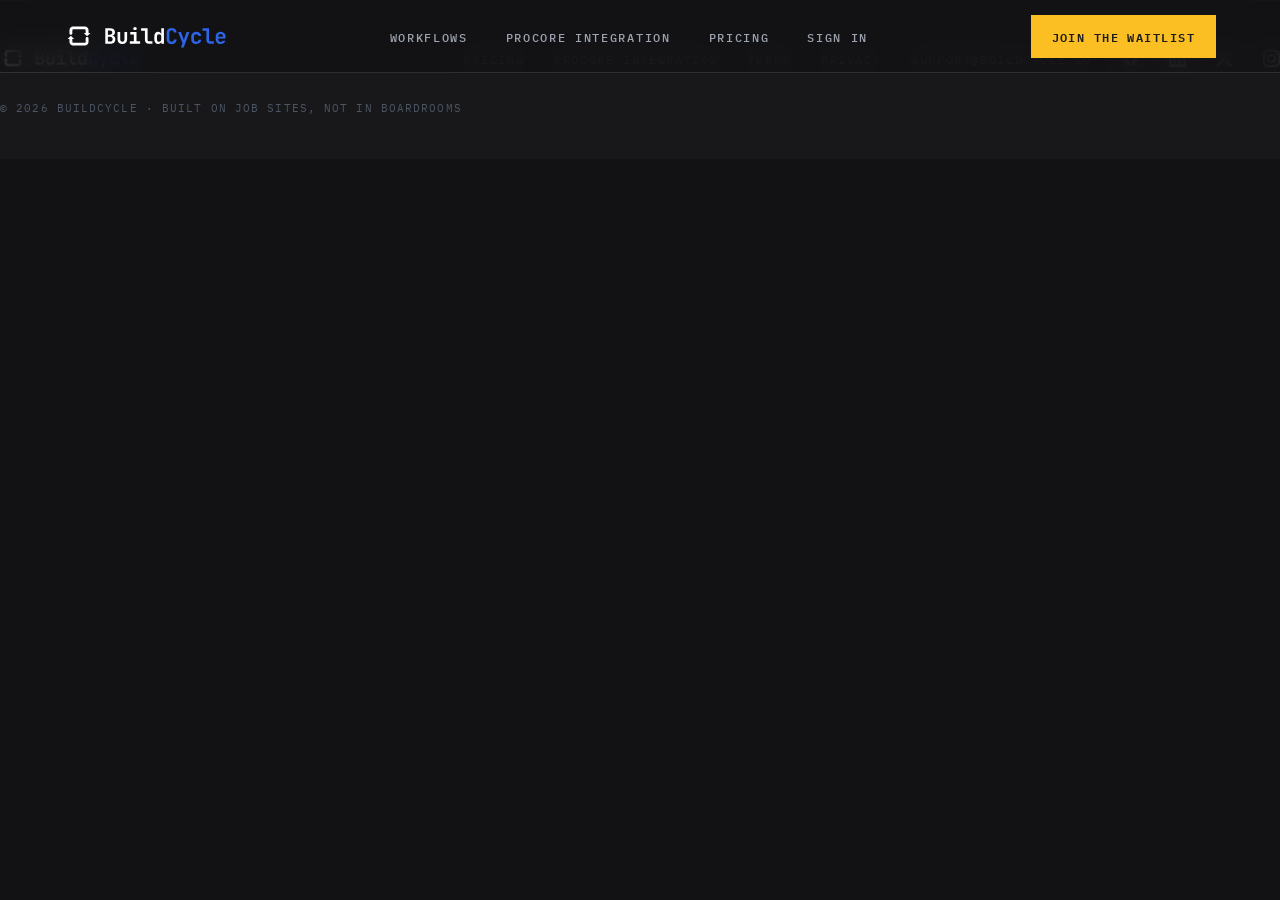
==== commit 5b73ae3d: "footer: Instagram icon link across all pages + shell Co-Authored-By: Claude Fable 5 <noreply@anthrop" ====
--- a/_shell.html
+++ b/_shell.html
@@ -105,6 +105,7 @@
       <li><a href="https://www.facebook.com/profile.php?id=61592217530657" target="_blank" rel="noopener" aria-label="BuildCycle on Facebook"><svg viewBox="0 0 24 24" aria-hidden="true"><path d="M22 12.06C22 6.5 17.52 2 12 2S2 6.5 2 12.06c0 5.02 3.66 9.18 8.44 9.94v-7.03H7.9v-2.91h2.54V9.85c0-2.5 1.49-3.89 3.77-3.89 1.09 0 2.23.2 2.23.2v2.46h-1.26c-1.24 0-1.63.77-1.63 1.56v1.88h2.78l-.44 2.91h-2.34V22c4.78-.76 8.44-4.92 8.44-9.94Z"/></svg></a></li>
       <li><a href="https://www.linkedin.com/company/buildcycle-llc" target="_blank" rel="noopener" aria-label="BuildCycle on LinkedIn"><svg viewBox="0 0 24 24" aria-hidden="true"><path d="M20.45 20.45h-3.55v-5.57c0-1.33-.03-3.04-1.85-3.04-1.86 0-2.14 1.45-2.14 2.94v5.67H9.35V9h3.41v1.56h.05c.48-.9 1.64-1.85 3.37-1.85 3.6 0 4.27 2.37 4.27 5.46v6.28zM5.34 7.43a2.06 2.06 0 1 1 0-4.12 2.06 2.06 0 0 1 0 4.12zM7.12 20.45H3.56V9h3.56v11.45zM22.22 0H1.77C.79 0 0 .77 0 1.72v20.55C0 23.22.79 24 1.77 24h20.45c.98 0 1.78-.78 1.78-1.73V1.72C24 .77 23.2 0 22.22 0z"/></svg></a></li>
       <li><a href="https://x.com/buildcycle_io" target="_blank" rel="noopener" aria-label="BuildCycle on X"><svg viewBox="0 0 24 24" aria-hidden="true"><path d="M18.9 1.15h3.68l-8.04 9.19L24 22.85h-7.41l-5.8-7.59-6.64 7.59H.47l8.6-9.83L0 1.15h7.59l5.25 6.94 6.06-6.94Zm-1.29 19.5h2.04L6.49 3.24H4.3l13.31 17.4Z"/></svg></a></li>
+      <li><a href="https://www.instagram.com/buildcycle_io" target="_blank" rel="noopener" aria-label="BuildCycle on Instagram"><svg viewBox="0 0 24 24" aria-hidden="true"><path d="M12 2.16c3.2 0 3.58.01 4.85.07 1.17.05 1.8.25 2.23.41.56.22.96.48 1.38.9.42.42.68.82.9 1.38.16.42.36 1.06.41 2.23.06 1.27.07 1.65.07 4.85s-.01 3.58-.07 4.85c-.05 1.17-.25 1.8-.41 2.23-.22.56-.48.96-.9 1.38-.42.42-.82.68-1.38.9-.42.16-1.06.36-2.23.41-1.27.06-1.65.07-4.85.07s-3.58-.01-4.85-.07c-1.17-.05-1.8-.25-2.23-.41a3.72 3.72 0 0 1-1.38-.9 3.72 3.72 0 0 1-.9-1.38c-.16-.42-.36-1.06-.41-2.23-.06-1.27-.07-1.65-.07-4.85s.01-3.58.07-4.85c.05-1.17.25-1.8.41-2.23.22-.56.48-.96.9-1.38.42-.42.82-.68 1.38-.9.42-.16 1.06-.36 2.23-.41C8.42 2.17 8.8 2.16 12 2.16M12 0C8.74 0 8.33.01 7.05.07 5.78.13 4.9.33 4.14.63c-.79.3-1.46.72-2.13 1.38A5.88 5.88 0 0 0 .63 4.14C.33 4.9.13 5.78.07 7.05.01 8.33 0 8.74 0 12s.01 3.67.07 4.95c.06 1.27.26 2.15.56 2.91.3.79.72 1.46 1.38 2.13a5.88 5.88 0 0 0 2.13 1.38c.76.3 1.64.5 2.91.56C8.33 23.99 8.74 24 12 24s3.67-.01 4.95-.07c1.27-.06 2.15-.26 2.91-.56a5.88 5.88 0 0 0 2.13-1.38 5.88 5.88 0 0 0 1.38-2.13c.3-.76.5-1.64.56-2.91.06-1.28.07-1.69.07-4.95s-.01-3.67-.07-4.95c-.06-1.27-.26-2.15-.56-2.91a5.88 5.88 0 0 0-1.38-2.13A5.88 5.88 0 0 0 19.86.63c-.76-.3-1.64-.5-2.91-.56C15.67.01 15.26 0 12 0Zm0 5.84A6.16 6.16 0 1 0 18.16 12 6.16 6.16 0 0 0 12 5.84Zm0 10.15A3.99 3.99 0 1 1 16 12a3.99 3.99 0 0 1-4 3.99ZM19.85 5.59a1.44 1.44 0 1 1-2.88 0 1.44 1.44 0 0 1 2.88 0Z"/></svg></a></li>
     </ul>
     <span class="foot-legal">&copy; 2026 BuildCycle &middot; Built on job sites, not in boardrooms</span>
   </div>
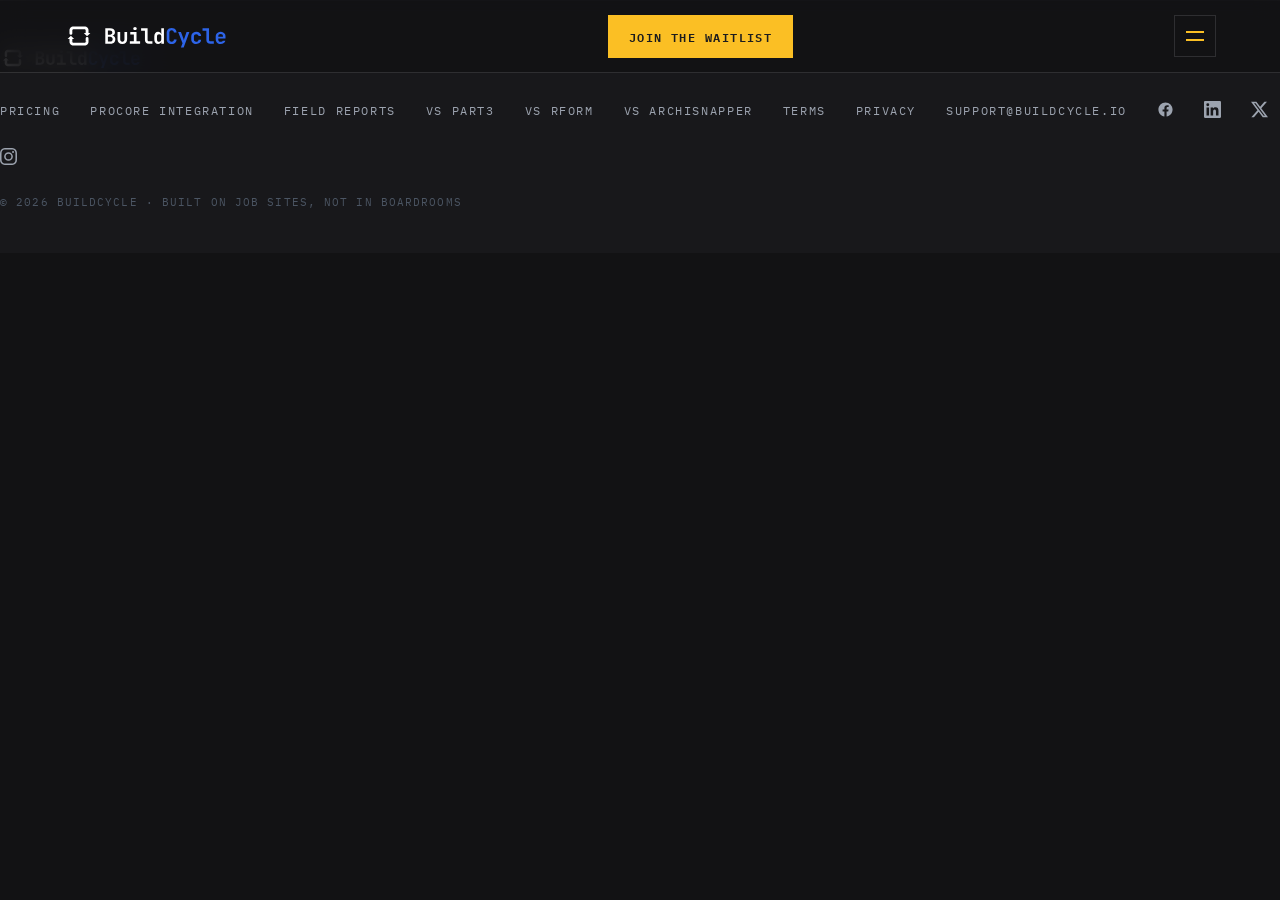
==== commit f152f5fa: "nav: Field Reports in header; footer compare links; burger breakpoint 1024→1280 Feature/comparison p" ====
--- a/_shell.html
+++ b/_shell.html
@@ -58,6 +58,7 @@
     <a class="wordmark" href="/"><img src="/assets/buildcycle-inverse.svg" alt="BuildCycle"></a>
     <ul class="nav-links">
       <li><a href="/#work">Workflows</a></li>
+      <li><a href="/field-reports">Field Reports</a></li>
       <li><a href="/procore-integration.html">Procore Integration</a></li>
       <li><a href="/pricing.html">Pricing</a></li>
       <li><a href="https://app.buildcycle.io">Sign in</a></li>
@@ -67,6 +68,7 @@
   </div>
   <ul class="nav-menu" id="nav-menu">
     <li><a href="/#work">Workflows</a></li>
+      <li><a href="/field-reports">Field Reports</a></li>
     <li><a href="/procore-integration.html">Procore Integration</a></li>
     <li><a href="/pricing.html">Pricing</a></li>
     <li><a href="https://app.buildcycle.io">Sign in</a></li>
@@ -99,6 +101,10 @@
     <ul class="foot-links">
       <li><a href="/pricing.html">Pricing</a></li>
       <li><a href="/procore-integration.html">Procore Integration</a></li>
+      <li><a href="/field-reports">Field Reports</a></li>
+      <li><a href="/part3-alternative">vs Part3</a></li>
+      <li><a href="/rform-alternative">vs rForm</a></li>
+      <li><a href="/archisnapper-alternative">vs ArchiSnapper</a></li>
       <li><a href="/terms.html">Terms</a></li>
       <li><a href="/privacy.html">Privacy</a></li>
       <li><a href="mailto:support@buildcycle.io">support@buildcycle.io</a></li>
--- a/styles.css
+++ b/styles.css
@@ -562,6 +562,8 @@
   display:flex; gap:12px; align-items:baseline;
 }
 .tier-feats li::before{ content:"+"; color: var(--yellow); flex:none; }
+/* <b> inside a feat line must flow inline with the text, not become a second flex column */
+.tier-feats li b{ display:contents; }
 .tier-cta{
   margin-top:auto;
   font-family: var(--mono); font-size: 12.5px; font-weight: 600;
@@ -768,3 +770,10 @@
   .rv{ opacity: 1; transform: none; transition: none; }
   .card, .card::before, .btn-primary, .tier{ transition: none; }
 }
+
+/* five nav items need more room than four: hand off to the burger earlier */
+.nav-links a{ white-space: nowrap; }
+@media (max-width: 1280px){
+  .nav-links{ display:none; }
+  .nav-burger{ display:block; }
+}
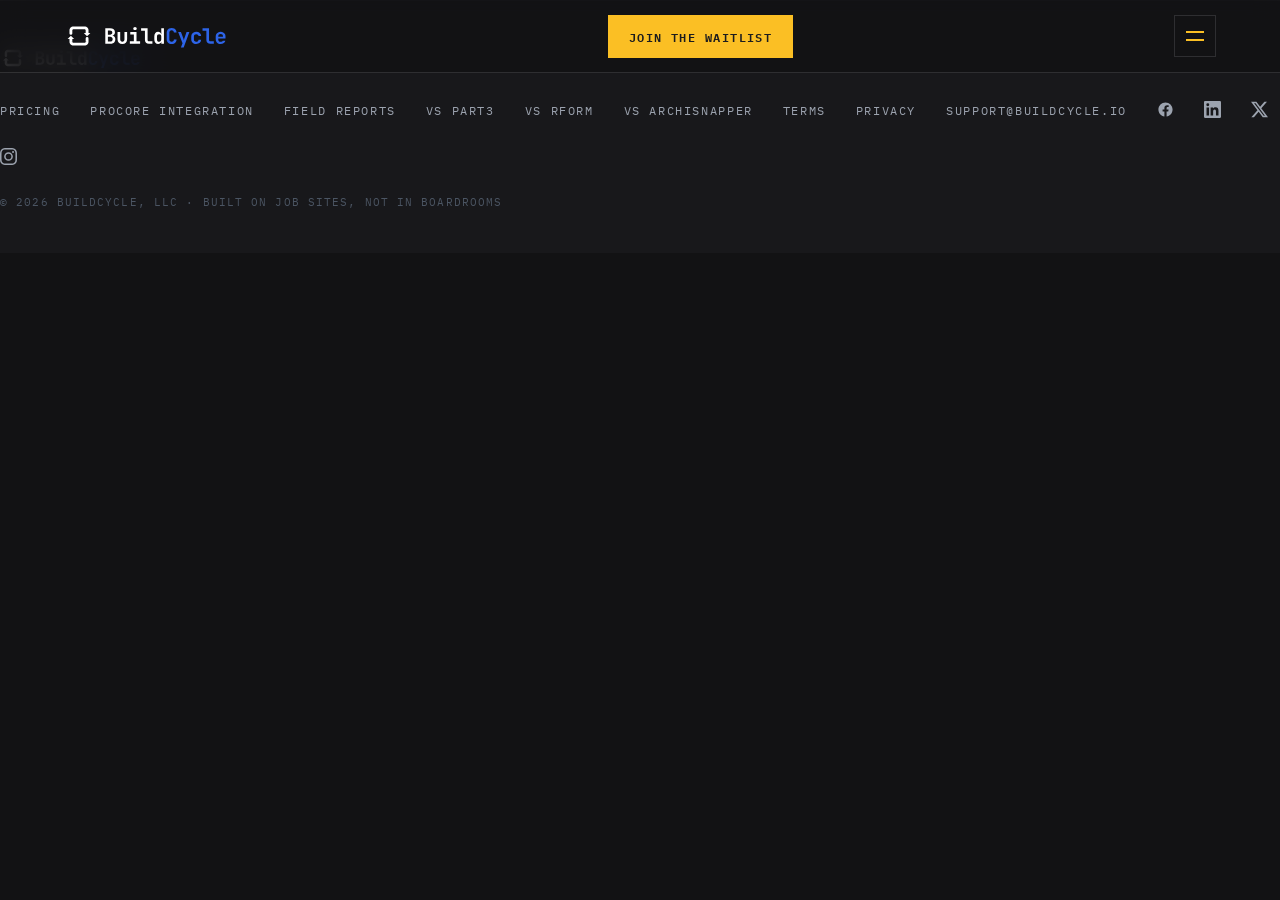
==== commit 345f0627: "legal: BuildCycle, LLC entity name across site (now an Oklahoma LLC) Footer copyright (all pages + s" ====
--- a/_shell.html
+++ b/_shell.html
@@ -113,7 +113,7 @@
       <li><a href="https://x.com/buildcycle_io" target="_blank" rel="noopener" aria-label="BuildCycle on X"><svg viewBox="0 0 24 24" aria-hidden="true"><path d="M18.9 1.15h3.68l-8.04 9.19L24 22.85h-7.41l-5.8-7.59-6.64 7.59H.47l8.6-9.83L0 1.15h7.59l5.25 6.94 6.06-6.94Zm-1.29 19.5h2.04L6.49 3.24H4.3l13.31 17.4Z"/></svg></a></li>
       <li><a href="https://www.instagram.com/buildcycle_io" target="_blank" rel="noopener" aria-label="BuildCycle on Instagram"><svg viewBox="0 0 24 24" aria-hidden="true"><path d="M12 2.16c3.2 0 3.58.01 4.85.07 1.17.05 1.8.25 2.23.41.56.22.96.48 1.38.9.42.42.68.82.9 1.38.16.42.36 1.06.41 2.23.06 1.27.07 1.65.07 4.85s-.01 3.58-.07 4.85c-.05 1.17-.25 1.8-.41 2.23-.22.56-.48.96-.9 1.38-.42.42-.82.68-1.38.9-.42.16-1.06.36-2.23.41-1.27.06-1.65.07-4.85.07s-3.58-.01-4.85-.07c-1.17-.05-1.8-.25-2.23-.41a3.72 3.72 0 0 1-1.38-.9 3.72 3.72 0 0 1-.9-1.38c-.16-.42-.36-1.06-.41-2.23-.06-1.27-.07-1.65-.07-4.85s.01-3.58.07-4.85c.05-1.17.25-1.8.41-2.23.22-.56.48-.96.9-1.38.42-.42.82-.68 1.38-.9.42-.16 1.06-.36 2.23-.41C8.42 2.17 8.8 2.16 12 2.16M12 0C8.74 0 8.33.01 7.05.07 5.78.13 4.9.33 4.14.63c-.79.3-1.46.72-2.13 1.38A5.88 5.88 0 0 0 .63 4.14C.33 4.9.13 5.78.07 7.05.01 8.33 0 8.74 0 12s.01 3.67.07 4.95c.06 1.27.26 2.15.56 2.91.3.79.72 1.46 1.38 2.13a5.88 5.88 0 0 0 2.13 1.38c.76.3 1.64.5 2.91.56C8.33 23.99 8.74 24 12 24s3.67-.01 4.95-.07c1.27-.06 2.15-.26 2.91-.56a5.88 5.88 0 0 0 2.13-1.38 5.88 5.88 0 0 0 1.38-2.13c.3-.76.5-1.64.56-2.91.06-1.28.07-1.69.07-4.95s-.01-3.67-.07-4.95c-.06-1.27-.26-2.15-.56-2.91a5.88 5.88 0 0 0-1.38-2.13A5.88 5.88 0 0 0 19.86.63c-.76-.3-1.64-.5-2.91-.56C15.67.01 15.26 0 12 0Zm0 5.84A6.16 6.16 0 1 0 18.16 12 6.16 6.16 0 0 0 12 5.84Zm0 10.15A3.99 3.99 0 1 1 16 12a3.99 3.99 0 0 1-4 3.99ZM19.85 5.59a1.44 1.44 0 1 1-2.88 0 1.44 1.44 0 0 1 2.88 0Z"/></svg></a></li>
     </ul>
-    <span class="foot-legal">&copy; 2026 BuildCycle &middot; Built on job sites, not in boardrooms</span>
+    <span class="foot-legal">&copy; 2026 BuildCycle, LLC &middot; Built on job sites, not in boardrooms</span>
   </div>
 </footer>
 
